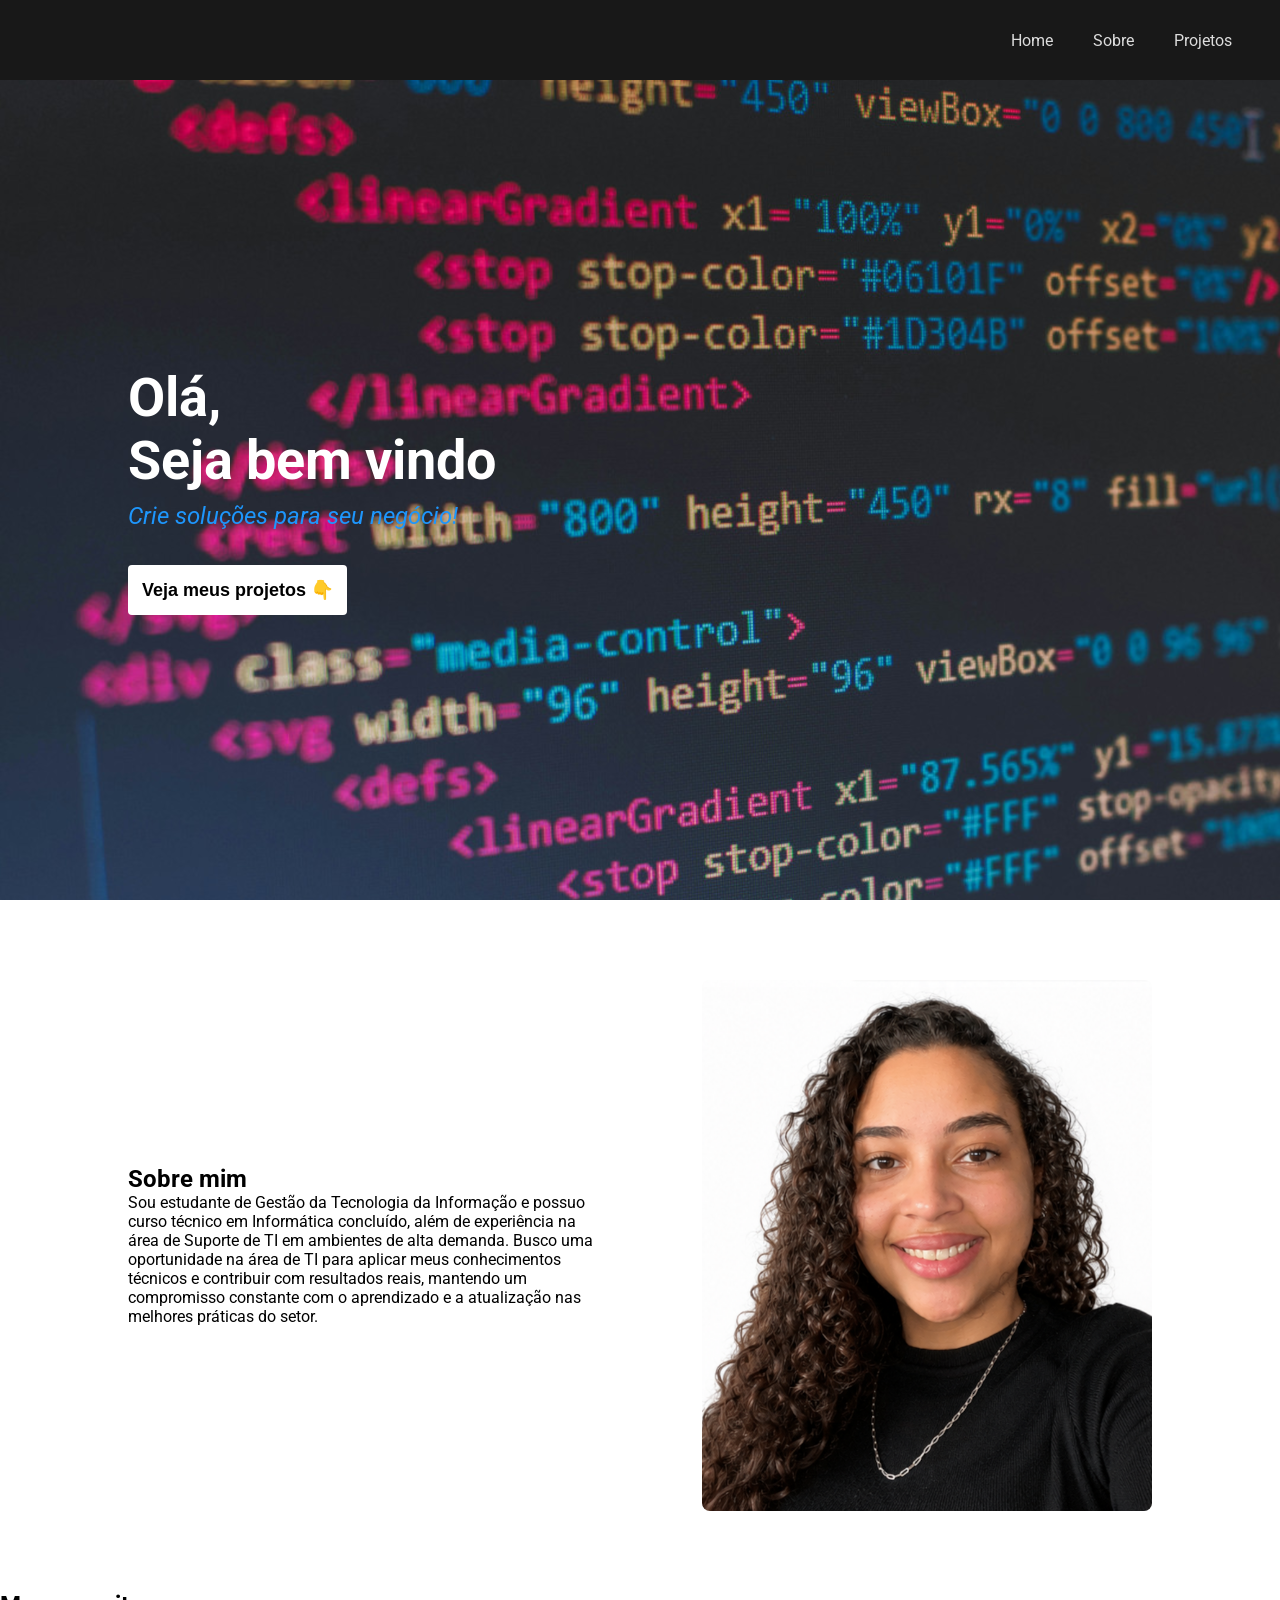
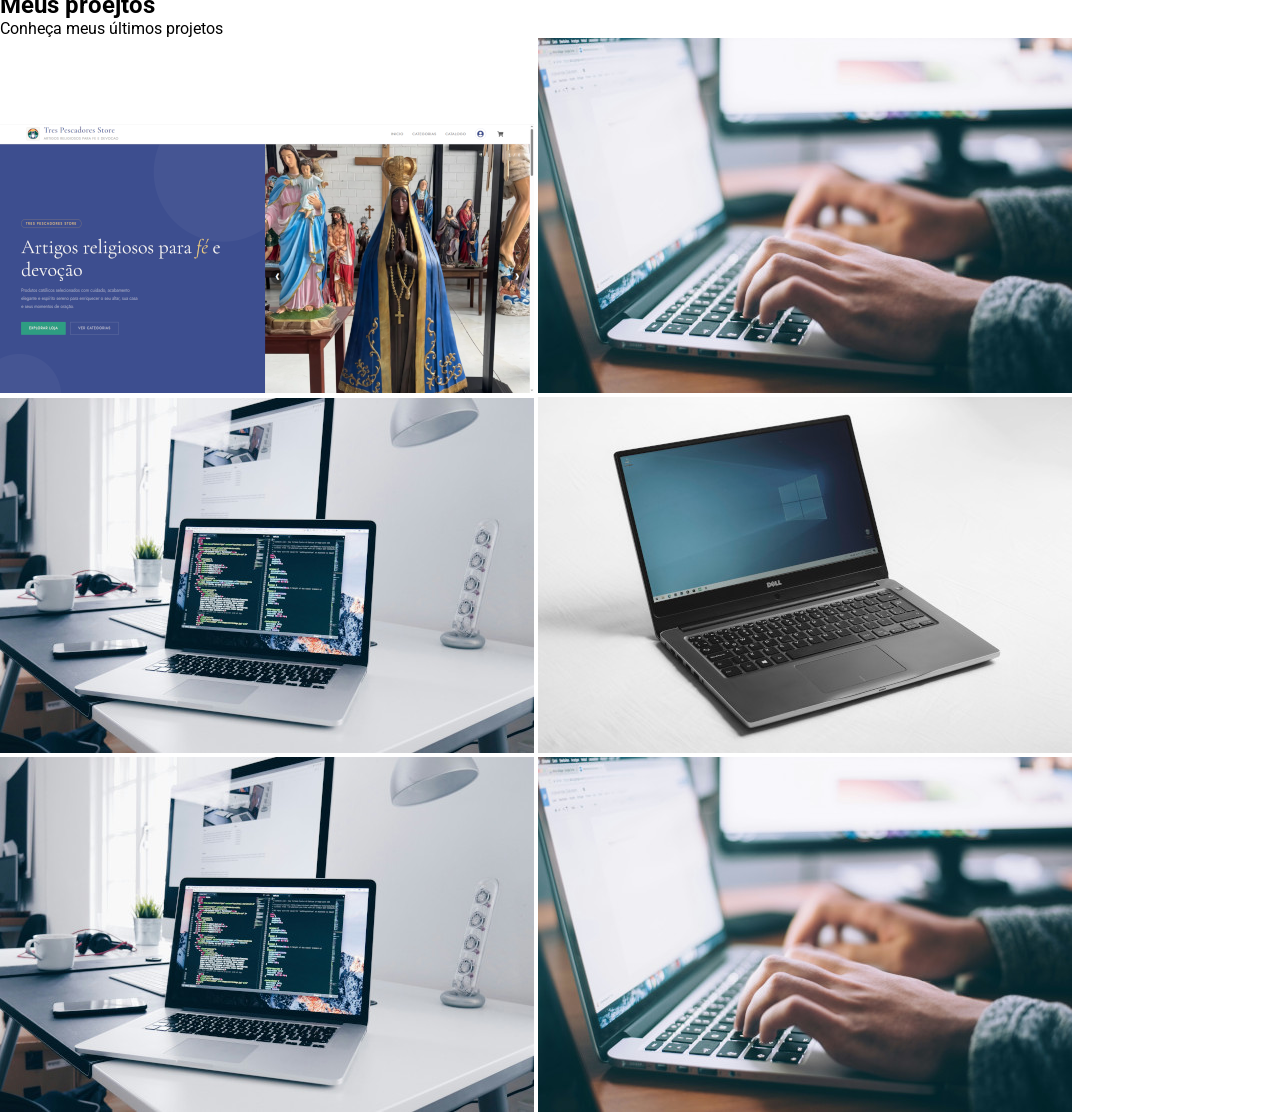
==== SitePortfolio/index.html @ f48021f4 "Atualização do projeto" ====
<!DOCTYPE html>
<html lang="pt-br">
<head>
  <meta charset="UTF-8">
  <meta http-equiv="X-UA-Compatible" content="IE=edge">
  <meta name="viewport" content="width=device-width, initial-scale=1.0">

  <link rel="preconnect" href="https://fonts.googleapis.com">
  <link rel="preconnect" href="https://fonts.gstatic.com" crossorigin>
  <link href="https://fonts.googleapis.com/css2?family=Roboto:wght@400;500;700&display=swap" rel="stylesheet">
  <link rel="stylesheet" href="style.css" />

  <title>Sujeito Programador - Meu portfolio</title>
</head>
<body>
  
  <!-- INICIO HEADER -->
  <nav class="nav">
    <ul class="nav-list">
      <li>
        <a href="#">Home</a>
      </li>
      <li>
        <a href="#">Sobre</a>
      </li>
      <li>
        <a href="#">Projetos</a>
      </li>
    </ul>
  </nav>
  <!-- FIM HEADER -->

  <!-- INICIO MAIN -->
  <section class="main">
    <div>
      <h1>Olá,<br>Seja bem vindo</h1>
      <p>Crie soluções para seu negócio!</p>
      <a href="#">
        <button class="call-to-action">
          Veja meus projetos 👇
        </button>
      </a>
    </div>
  </section>
  <!-- FIM MAIN -->

  <!-- INICIO SOBRE -->
   <section class="about">
    <div>
        <h1>Sobre mim</h1>
        <p>Sou estudante de Gestão da Tecnologia da Informação e possuo curso técnico em Informática concluído, além de experiência na área de Suporte de TI em ambientes de alta demanda. Busco uma oportunidade na área de TI para aplicar meus conhecimentos técnicos e contribuir com resultados reais, mantendo um compromisso constante com o aprendizado e a atualização nas melhores práticas do setor.</p>
    </div>
    <img src="images/fotoSobre.png" alt="Foto minha">
   </section>
   <!-- FIM SOBRE -->

   <!-- INICIO PROJETOS -->
    <section class="projects">
        <h2>Meus proejtos</h2>
        <p>Conheça meus últimos projetos</p>

        <div class="project-list">
            <img src="images/projeto1.png" alt="Foto do projeto 1">
            <img src="images/projeto2.jpg" alt="Foto do projeto 2">
            <img src="images/projeto3.jpg" alt="Foto do projeto 3">
            <img src="images/projeto4.jpg" alt="Foto do projeto 4">
            <img src="images/projeto3.jpg" alt="Foto do projeto 5">
            <img src="images/projeto2.jpg" alt="Foto do projeto 6">
        </div>

    </section>
</body>
</html>
---- SitePortfolio/style.css ----
*{
  margin:0;
  padding: 0;
  outline: 0;
  box-sizing: border-box;
}

body{
  font-family: 'Roboto', sans-serif;
}

/* INICIO HEADER */
.nav{
  background-color: #181818;
  height: 80px;
  width: 100%;
  display: flex;
  justify-content: flex-end;
  position: sticky;
  top: 0;
  z-index: 9;
  /* z-index: 9; Este é o item mais importante na web */
}

.nav-list{
  display: flex;
  align-items: center;
  list-style: none;
  margin-right: 28px;
}

.nav-list a{
  text-decoration: none;
  color: #DDD;
  padding: 20px;
}

.nav-list a:hover{
  color: #FFFFFF;
}
/* FIM HEADER */


/* INICIO MAIN */
.main{
  width: 100%;
  background-color: #000;
  height: calc(100vh - 80px);
  background-image: url("images/programacao.png");
  display: flex;
  align-items: center;
  padding-left: 10%;
}

.main h1{
  color: #FFFFFF;
  font-size: 54px;
}

.main p {
  font-size: 24px;
  font-style: italic;
  color: #1e96FC;
  margin-top: 10px;
  margin-bottom: 35px;
}

.call-to-action{
  cursor: pointer;
  background-color: #FFFFFF;
  border:0;
  padding: 14px;
  border-radius: 4px;
  font-size: 18px;
  font-weight: bold;
  transition: 0.5s;
}

.call-to-action:hover{
    transform: scale(1.1);
}

.main a{
  text-decoration: none;
  color: #181818;
}
/* FIM MAIN */

/* INICIO SOBRE */
.about{
    background-color: #ffffff;
    width: 100%;
    padding-left: 10%;
    padding-right: 10%;
    padding-top: 80px;
    padding-bottom: 80px;

    display: flex;
    align-items: center;
    justify-content: space-between;
}

.about div{
    max-width: 50%;
    padding-right: 40px;
}

.about img{
    max-width: 450px;
    border-radius: 8px;
}

.about div h2{
    font-size: 36px;
    margin-bottom: 14px;
}
/* FIM SOBRE */
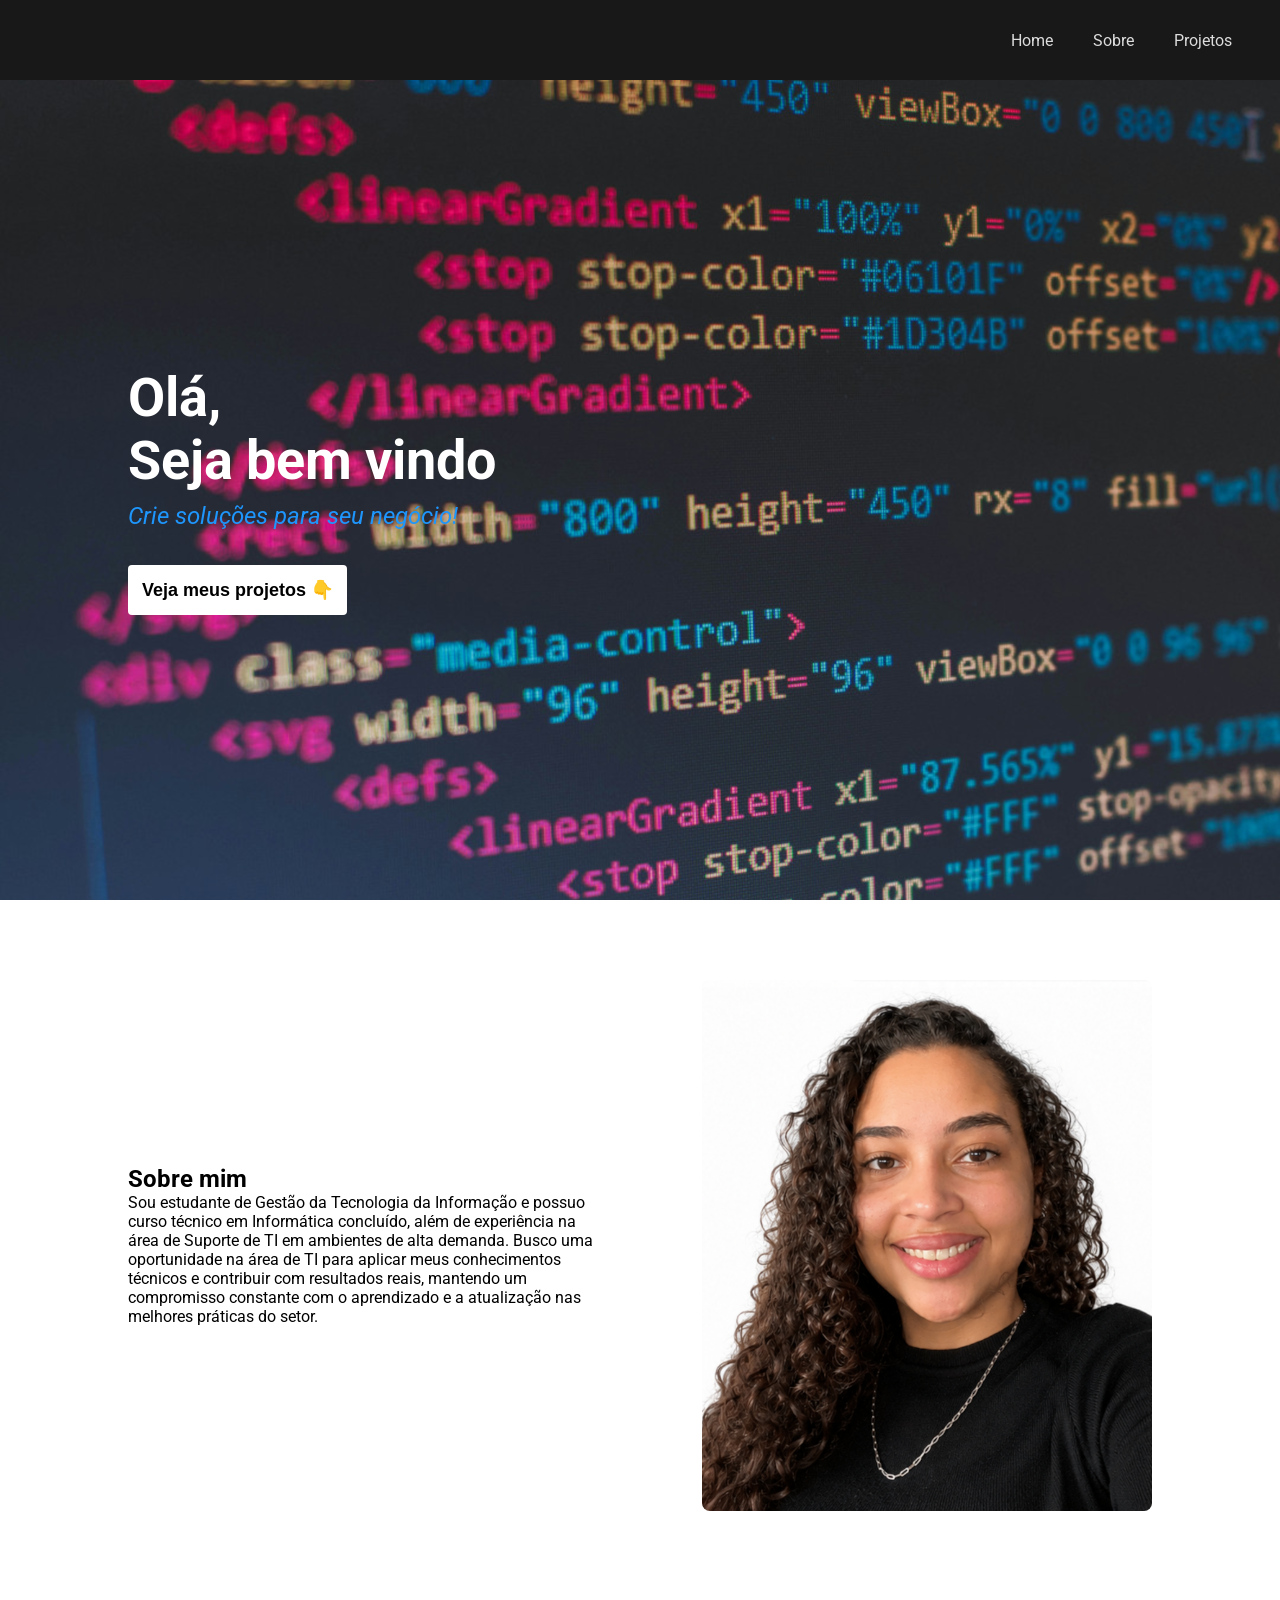
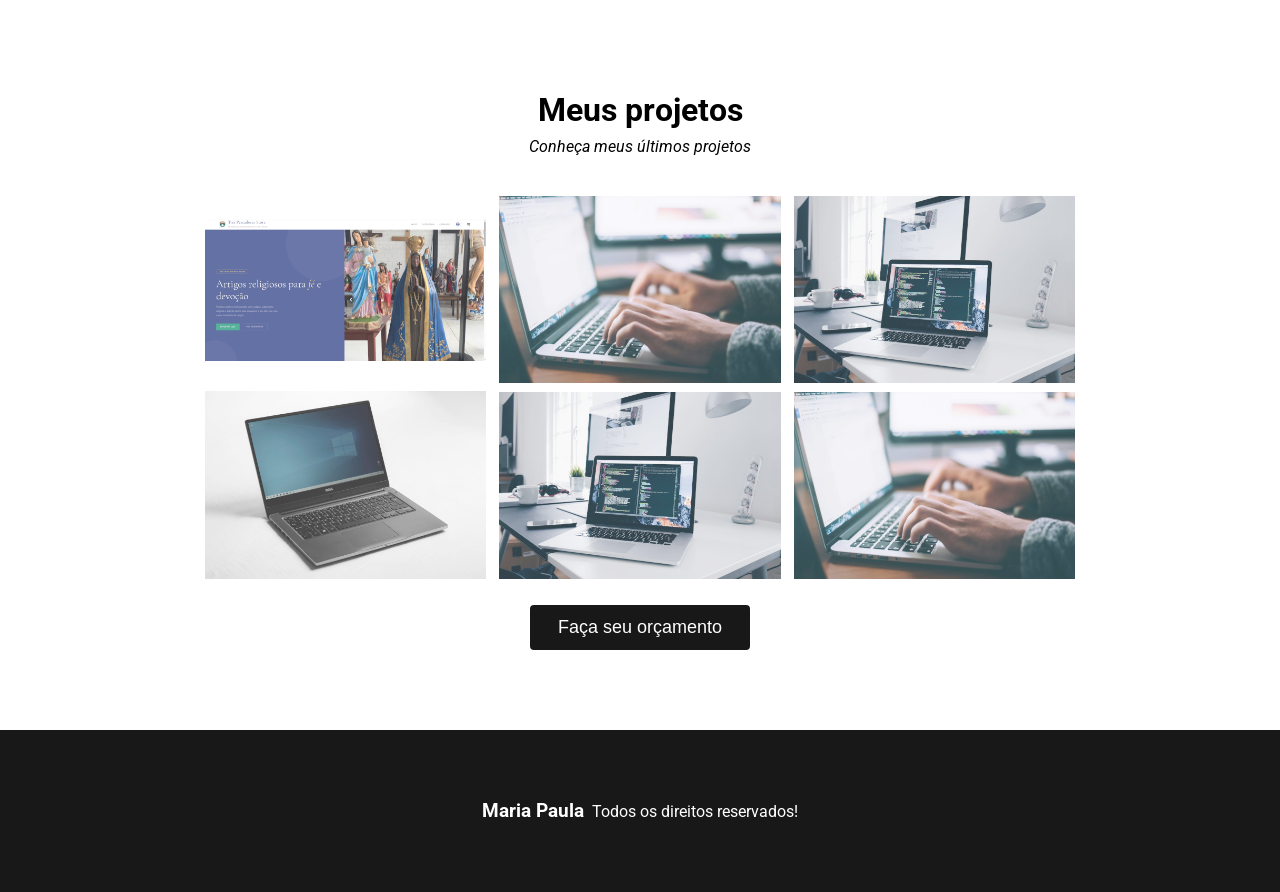
==== commit aa4c93de: "Projeto finalizado!" ====
--- a/SitePortfolio/index.html
+++ b/SitePortfolio/index.html
@@ -18,24 +18,24 @@
   <nav class="nav">
     <ul class="nav-list">
       <li>
-        <a href="#">Home</a>
+        <a href="#home">Home</a>
       </li>
       <li>
-        <a href="#">Sobre</a>
+        <a href="#sobre">Sobre</a>
       </li>
       <li>
-        <a href="#">Projetos</a>
+        <a href="#projetos">Projetos</a>
       </li>
     </ul>
   </nav>
   <!-- FIM HEADER -->
 
   <!-- INICIO MAIN -->
-  <section class="main">
+  <section id="home" class="main">
     <div>
       <h1>Olá,<br>Seja bem vindo</h1>
       <p>Crie soluções para seu negócio!</p>
-      <a href="#">
+      <a href="#projetos">
         <button class="call-to-action">
           Veja meus projetos 👇
         </button>
@@ -45,7 +45,7 @@
   <!-- FIM MAIN -->
 
   <!-- INICIO SOBRE -->
-   <section class="about">
+   <section id="sobre" class="about">
     <div>
         <h1>Sobre mim</h1>
         <p>Sou estudante de Gestão da Tecnologia da Informação e possuo curso técnico em Informática concluído, além de experiência na área de Suporte de TI em ambientes de alta demanda. Busco uma oportunidade na área de TI para aplicar meus conhecimentos técnicos e contribuir com resultados reais, mantendo um compromisso constante com o aprendizado e a atualização nas melhores práticas do setor.</p>
@@ -55,19 +55,33 @@
    <!-- FIM SOBRE -->
 
    <!-- INICIO PROJETOS -->
-    <section class="projects">
-        <h2>Meus proejtos</h2>
+    <section id="projetos" class="projects">
+        <h2>Meus projetos</h2>
         <p>Conheça meus últimos projetos</p>
 
         <div class="project-list">
             <img src="images/projeto1.png" alt="Foto do projeto 1">
             <img src="images/projeto2.jpg" alt="Foto do projeto 2">
             <img src="images/projeto3.jpg" alt="Foto do projeto 3">
-            <img src="images/projeto4.jpg" alt="Foto do projeto 4">
-            <img src="images/projeto3.jpg" alt="Foto do projeto 5">
-            <img src="images/projeto2.jpg" alt="Foto do projeto 6">
         </div>
 
+        <div class="project-list">
+          <img src="images/projeto4.jpg" alt="Foto do projeto 4">
+          <img src="images/projeto3.jpg" alt="Foto do projeto 5">
+          <img src="images/projeto2.jpg" alt="Foto do projeto 6">
+        </div>
+
+        <button class="action">Faça seu orçamento</button>
     </section>
+    <!-- FIM PROJETOS -->
+
+    <!-- INICIO RODAPÉ -->
+     <footer>
+      <h3>
+        <a href="#">Maria Paula</a>
+      </h3>
+      <p>Todos os direitos reservados!</p>
+     </footer>
+     <!-- FIM RODAPÉ -->
 </body>
 </html>
--- a/SitePortfolio/style.css
+++ b/SitePortfolio/style.css
@@ -7,6 +7,10 @@
 
 body{
   font-family: 'Roboto', sans-serif;
+}
+
+html{
+  scroll-behavior: smooth;
 }
 
 /* INICIO HEADER */
@@ -114,4 +118,139 @@
     font-size: 36px;
     margin-bottom: 14px;
 }
-/* FIM SOBRE */+/* FIM SOBRE */
+
+/* INICIO PROJECTS */
+.projects{
+  width: 100%;
+  display: flex;
+  flex-direction: column;
+  align-items: center;
+  justify-content: center;
+  padding: 80px 0;
+}
+
+.projects h2{
+  font-size: 32px;
+  margin-bottom: 8px;
+  margin-top: 20px;
+}
+
+.projects p{
+  margin-bottom: 40px;
+  font-style: italic;
+}
+
+.project-list{
+  width: 100%;
+  margin-bottom: 8px;
+  display: flex;
+  justify-content: center;
+  align-items: center;
+}
+
+.projects img{
+  width: 22%;
+  margin-left: 0.5%;
+  margin-right: 0.5%;
+  opacity: 0.8;
+  transition: 0.9s;
+}
+
+.projects img:hover{
+  opacity: 1;
+}
+
+.action{
+  background-color: #181818;
+  border: 0;
+  padding: 12px 28px;
+  border-radius: 4px;
+  font-size: 18px;
+  color: #ffffff;
+  margin-top: 18px;
+  cursor: pointer;
+}
+/* FIM PROJECTS */
+
+/* INICIO RODAPÉ */
+footer{
+  width: 100%;
+  background-color: #181818;
+  padding: 70px 0;
+  display: flex;
+  justify-content: center;
+  align-items: center;
+  color: #FFFFFF;
+}
+
+footer a{
+  text-decoration: none;
+  color: #FFFFFF;
+}
+
+footer p{
+  margin-left: 8px;
+}
+/* FIM RODAPÉ */
+
+/* RESPONSIVIDADE */
+@media (max-width: 1050px){
+  /* INICIO MAIN */
+  .main h1{
+    font-size: 45px;
+  }
+
+  .main p{
+    font-size: 18px;
+  }
+
+  .main{
+    background-size: cover;
+  }
+  /* FIM MAIN */
+
+  /* INICIO SOBRE */
+  .about{
+    flex-direction: column;
+    padding-top: 80px;
+    padding-left: 0;
+    padding-right: 0;
+    padding-bottom: 0;
+  }
+
+  .about div{
+    max-width: 80%
+  }
+
+  .about div h2{
+    font-size: 45px
+  }
+
+  .about img{
+    width: 80%;
+    margin-top: 30px
+  }
+  /* FIM SOBRE */
+
+  /* INICIO PROJECTS */
+  .projects img{
+    width: 27.5%;
+  }
+  /* FIM PROJECTS */
+
+  /* INICIO RODAPÉ */
+  footer{
+    flex-direction: column;
+  }
+
+  footer h3{
+    font-size: 24px;
+    margin-bottom: 8px;
+  }
+
+  footer p{
+    margin: 0;
+  }
+  /* FIM RODAPÉ */
+}
